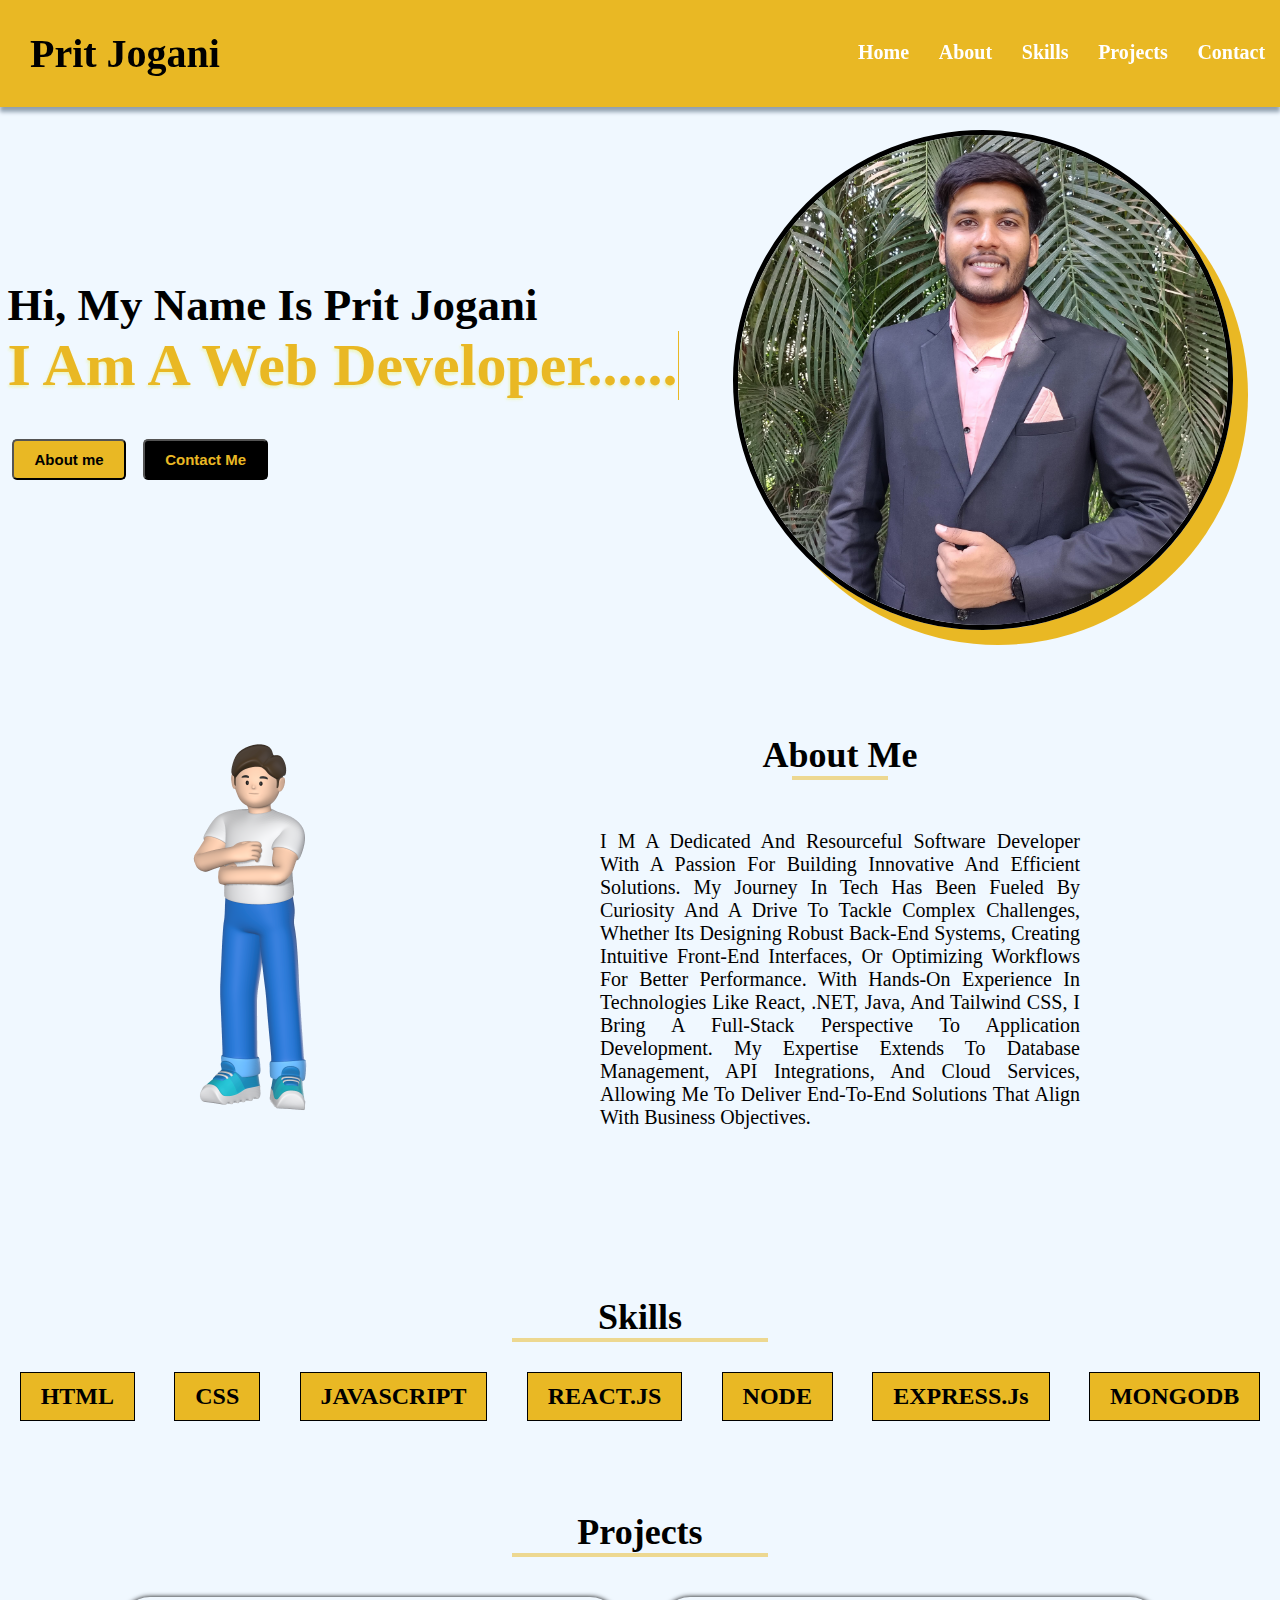
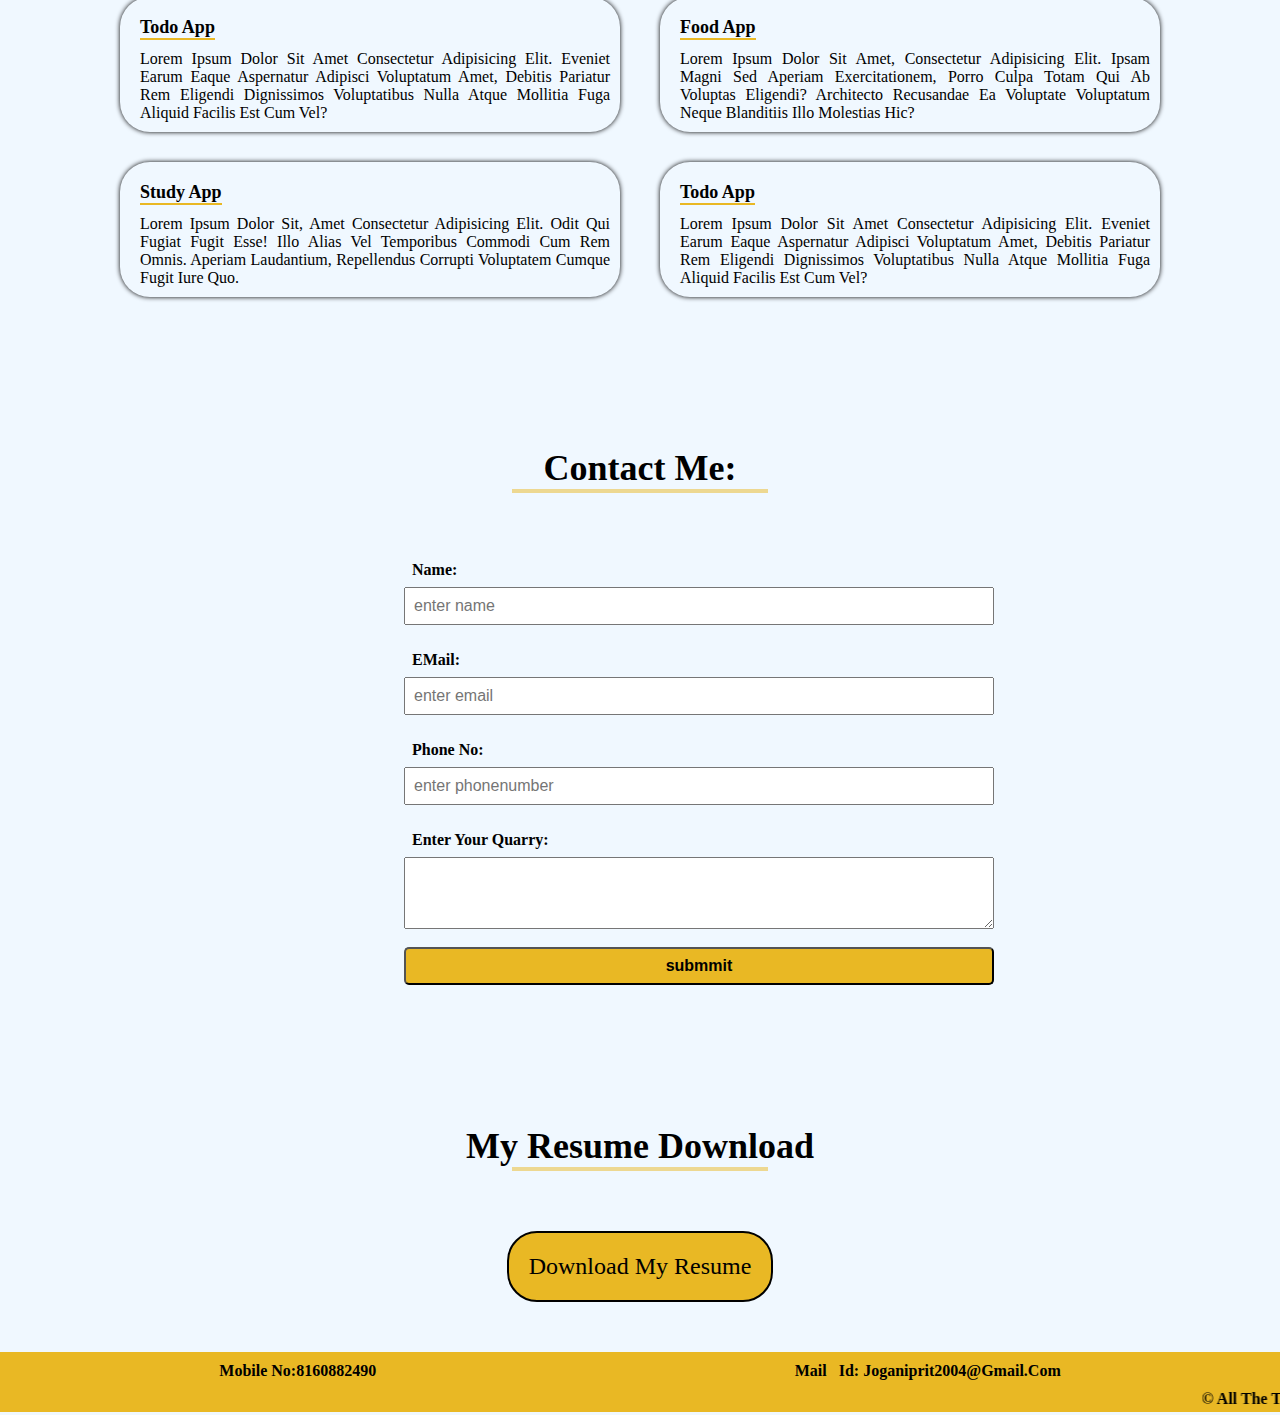
==== index.html @ 72b894ce "portfolio website complete using CSS." ====
<!DOCTYPE html>
<html lang="en">
<head>
    <meta charset="UTF-8">
    <meta name="viewport" content="width=device-width, initial-scale=1.0">
    <title>prit jogani</title>
    <link rel="stylesheet" href="./portfolio/style.css">
</head>
<body>
    <header class="navigation">
        <nav>                       
            <div class="logo">
                <h1>Prit Jogani</h1>
            </div>
            <div class="menu">
                <a href="/"> Home</a>
                <a href="#about">About</a>
                <a href="#skills">Skills</a>
                <a href="#projects">Projects</a>
                <a href="#contact">Contact</a>
    
            </div>
        </nav>
    </header>
    <main>

        <!-- information section here -->
        <section class="information"  >
            <div class="basic">
                <div class="nested">
                    <h2>Hi, My name is Prit Jogani</h2>
                    <h1>I am a Web Developer......</p></h1>
                    <br>
                  <button class="ab"> <a href="#about" style="text-decoration: none;  color: black;">About me</a></button></a>
                    <button class="contact">Contact Me</button>
                </div>
               
            </div>
            <div class="myimg" >
                <img src="./portfolio/images/pritjogani.jpg" class="my" alt="" width="500px" height="500px" >
            </div>    
        </section>

        <!-- about section here -->
         <section id="about" style="padding: 50px;">
            
            <div class="abouts">    
                <div class="aboutimg item1">
                    <img src="./portfolio/images/Casual Man.png" height="400px" width="400px" alt="" class="aboutimg">
                </div>
                <div class="aboutdescription item2" >
                    <h1 class="heading">About me</h1>
                   
            <hr>
                    <p class="aboutpera">  I m a dedicated and resourceful Software Developer with a passion for building innovative and efficient solutions. My journey in tech has been fueled by curiosity and a drive to tackle complex challenges, whether its designing robust back-end systems, creating intuitive front-end interfaces, or optimizing workflows for better performance.
                        With hands-on experience in technologies like React, .NET, Java, and Tailwind CSS, I bring a full-stack perspective to application development. My expertise extends to database management, API integrations, and cloud services, allowing me to deliver end-to-end solutions that align with business objectives.
                                 
                                       </p>
                </div>
            </div>
           
      
          
         </section>
         <br>

         <!-- skills section here  -->
          <section id="skills" >
            <h1 class="heading" >Skills</h1>
            <hr style="margin-bottom: 30px;">
            <div class="skill">
                
            <h2>HTML</h2> 
            <h2>CSS</h2> 
            <h2>JAVASCRIPT</h2>
            <h2>REACT.JS</h2>
            <h2>NODE</h2>
            <h2>EXPRESS.js</h2>
            <h2>MONGODB</h2>
        </div>
          </section>

          <!-- projects section here  -->
           <section id="projects">
            <h1 class="heading" >projects</h1>
            <hr>
            <div class="projectitem">
            <div class="griditem flexbox">
                <p class="title">todo app</p>
                <p class="gridpera">Lorem ipsum dolor sit amet consectetur adipisicing elit. Eveniet earum eaque aspernatur adipisci voluptatum amet, debitis pariatur rem eligendi dignissimos voluptatibus nulla atque mollitia fuga aliquid facilis est cum vel?</p>
               
            </div>
            <div class="griditem">
                <p class="title">food app</p>
                <p class="gridpera">Lorem ipsum dolor sit amet, consectetur adipisicing elit. Ipsam magni sed aperiam exercitationem, porro culpa totam qui ab voluptas eligendi? Architecto recusandae ea voluptate voluptatum neque blanditiis illo molestias hic? </p>
                
            </div>
          
            <div class="griditem">
                <p class="title">study app</p>
                <p class="gridpera">Lorem ipsum dolor sit, amet consectetur adipisicing elit. Odit qui fugiat fugit esse! Illo alias vel temporibus commodi cum rem omnis. Aperiam laudantium, repellendus corrupti voluptatem cumque fugit iure quo.</p>
            </div>
            <div class="griditem">
                <p class="title">todo app</p>
                <p class="gridpera">Lorem ipsum dolor sit amet consectetur adipisicing elit. Eveniet earum eaque aspernatur adipisci voluptatum amet, debitis pariatur rem eligendi dignissimos voluptatibus nulla atque mollitia fuga aliquid facilis est cum vel?</p>
            </div>
       
            </div>
            
           </section>

           <!-- contact section here  -->
            <section class="contacts">
                <h1 class="heading">contact me:</h1>
                <hr>
                <form action="" method="GET">
                    <div class="forminfo">
                        
                    <label for="username">name:</label>
                    <input type="text" name="username" id="username" placeholder="enter name" >
                    <br>
                    <label for="email">EMail:</label>
                    <input type="email" placeholder="enter email" id="email" >
                    <br>
                    <label for="phone">Phone no:</label>
                    <input type="text" name="number" id="phone" placeholder="enter phonenumber" >
                    <br>
                   <label for="textarea" >enter your quarry:</label>
                    <textarea name="" id="textarea" rows="3" cols="10"></textarea>
                    <br>
                  <input type="submit" value="submmit" style="width: 50%; border-radius: 5px;" class="button" >
                </div>
                </form>
            </section>
           

<!-- resume section here    -->
 <section >
    <h1 class="heading" style="text-transform: capitalize ;">my resume download </h1>
    <hr>
    <div class="resume">
    <a href="../portfolio/pritjoganiresume.pdf" download class="resumetext">download my resume</a>
</div>
 </section>

    </main>
    <footer >
        <div style="display: flex; justify-content: space-around;" class="info">
        <p>mobile no:8160882490</p>
        <p>mail &nbsp; id: joganiprit2004@gmail.com </p>
    </div>
    <div>
        <marquee scorlldelay="10" scrollamount="10">
            <p>&copy; all the terms and codition applied </p>
        </marquee>
    </div>

    </footer>

</body>
</html>
---- portfolio/style.css ----
*{
    margin: 0;
    padding: 0;
    box-sizing: border-box;
    scroll-behavior: smooth;
    
    
    
}
body::-webkit-scrollbar{
  display: none;
  
}

body{
    margin: 0;
    padding: 0;
text-transform: capitalize;
    width: 100vw;
    height: 100vh;  
    background-color: aliceblue; 
    font-family: 'Georgia', serif;
}
section{
  padding-top: 90px;
}
p{
  font-size: 16px;

}

/* navigation bar starts here  */
.navigation{     
  position: fixed;
  top: 0;
  left: 0;
  width: 100vw;
  z-index: 1;
    background: #e9b824;
    
    box-shadow: 0 5px 4px rgba(146 , 161, 176, 1);   

}

nav  {
  
    display: flex;
    flex-direction: row;
    align-items: center;
}

.logo{
    
  flex-grow: 4;
    font-size: 20px;
    margin: 30px;
 
  
}
.menu{
    display: flex;
    flex-wrap: wrap;
    flex-grow: 1;
    padding: 0;
    margin: 0;
    justify-content: space-around;
    align-items: start;

}
 header nav div  a{
   
    text-decoration: none;
    
    padding-bottom: 3px;
    font-size: 20px;
    color: #ffffff;
    font-weight: bold;
    transition: ease-in 0.5s;
}
 header nav .menu  a:hover {
    
    font-size: 25px;
    border-bottom:  1px solid black;
    color: black;
    
  }


  /* information section start here.  */
.information{
    display: flex;
    justify-content: space-around;
    flex-wrap: wrap;
    background-color: aliceblue;
    padding-top: 80px;
    
}
.information .my{
    border-radius: 50%;
    position: relative;
    box-shadow: 15px 15px  #e9b824;
    border: 5px solid black;
   animation: moveBox 3s ease-in 2s infinite alternate forwards;  
   
    
}
@keyframes moveBox {

  100% {
    
    box-shadow: -15px -15px  #e9b824;
    
  }
}

.basic{
    display: flex;
    align-items: center;
    flex-wrap: wrap;
    justify-content: space-around;
   
    padding: 50px 40px 50px 0px;;
}

.nested{
    font-size: 30px;
}

.myimg{
 padding: 50px 40px 50px 0px;;
}

 /* @media (max-width: 601px)  {
    #projects div{
        display: grid;
        grid-template-columns: repeat(1,1fr);
         grid-template-rows: repeat(4,1fr);
        
    } 
    body{
        background-color: black;
    }
}  */

.information h1{
  color: aliceblue;
  font-weight: bold;
  text-shadow: -1px 2px 3px rgba(236, 247, 76,0.2);
  position: relative;
}


.information h1::before{
  content: "I am a Web Developer......";
  position: absolute;
  color: #e9b824;
  border-right: 1px solid #e9b824;
  overflow: hidden;
  animation: textr 2s linear infinite alternate;
  text-wrap: nowrap;


}
@keyframes textr {
  0%{
      width: 0%;
  }
  100%{
   
      width: 100%;
  }
  180%{
    
  }
}

.ab , .contact{
  padding: 10px 20px;
  border-radius: 5px;
  background-color: black;
  color: #e9b824;
  font-weight: bold;
  font-size: 15px;
  margin: 5px;
}

.ab , .contact:hover{
  background-color: #e9b824;
  color: black;
}




/* about section start here. */

.heading{
  font-size: 36px;
 text-align: center;
}
hr{
  width: 20%;
  margin-left: 40%; 
  opacity: 0.5;
  margin-bottom: 10px;
  border: 2px solid #e9b824;
}

.abouts{
  display: inline-flex;
  flex-direction: row;
flex-wrap: wrap;
animation: aboutss  3s normal forwards;

 
}

@keyframes aboutss  {
  0%{
    transform: translateY(0);
    opacity: 0;
  }

  100%{
    transform: translateY(40px);
    opacity: 0.8;
  
  }
  
}


.item1{
  flex: 1;
}
.item2{
  flex: 2;
  padding: 100px;
  padding: 0px 150px;
}
.aboutdescription{
  box-sizing: border-box;
  text-align: justify;
}
.aboutpera{
  margin-top: 50px;
  font-size: 20px;
}



/* skills seciton start here  */
.skill{
  display: flex;
  flex-wrap: wrap;
 align-items: start;
justify-content: space-around;
animation: fors 3s infinite forwards;


  
}
@keyframes fors  {
  0%{
    transform: translatex(0);
    opacity: 0;
  }

  100%{
    transform: translatex(5px);
    opacity: 0.8;
    
  
  }
  
}
.skill h2{
  padding: 10px 20px;
  border: 1px solid black;
  display: inline-block;
  background-color: #e9b824;
}


/* projects section start here  */
.projectitem{
  display: grid;
  grid-template-rows: repeat(2,1fr);
  grid-template-columns: repeat(2,1fr);
  padding:  30px;
  margin: 0px 70px;
}
.griditem{
  
  box-sizing: border-box;
  text-align: justify;
  box-shadow: 0px 0px 5px black;
  margin: 0px 20px 30px 20px;
  border-radius: 30px;
  animation: aboutss  2s alternate forwards;
}
.gridpera{
  margin: 10px;
  margin-left: 20px;
  

 
}
.title{
  display: inline-block;
  font-weight: bold;
  font-size: large;
  margin-top: 20px;
  margin-left: 20px;
  border-bottom: 2px solid #e9b824;
  text-transform: capitalize;
  
}
.griditem:hover{
  scale: 1.1;
  transition: all 2s ease;
  background-color: #e9b824;

  opacity: 0.8;
}


/* contact section start here  */
form{
  display: flex;
  flex-direction: column;
  align-content: space-around;

 
  
}
.forminfo{
  display: flex;
  flex-direction: column;
 align-items: start;
  padding: 50px;
   
}
label{
  
  font-weight: bold;
  font-size: 16px;
  padding: 8px;
  margin-left: 30%;
  
}
input , textarea{
  display: inline;
  font-size: 16px;
  align-content: space-around;
  width: 50%;
  padding: 8px;
  margin-left: 30%;
 
}
.button{
  background-color: #e9b824;
  font-weight: bold;

}
.button:hover{
  background-color: black;
  color: #e9b824;
  font-weight: bold;
  transition: 1s ease;
}



/* resume section start here  */
.resume{
  display: flex;
  padding: 50px;
  width: 100%;
  align-items: center;
  justify-content: center;
  text-decoration: none;

  font-size: x-large;


}

.resumetext{
  text-decoration: none;
  color: black;
  padding: 20px;
  border: 2px solid black;
  background-color: #e9b824;
  text-transform: capitalize;
  border-radius: 30px;
}


/* footer section start here  */
footer{
  display: flex;
  flex-direction: column;
  background-color: #e9b824;
  text-transform: capitalize;
  font-weight: bold;
  

}
footer .info{
  padding: 10px;
  
}


@media (max-width: 780px) {
*{
  padding: auto 0px;
}
body{
  padding-top: 90px;
}
  .projectitem{
    display: grid;
    grid-template-rows: repeat(4,1fr);
    grid-template-columns: repeat(1,1fr);
    padding:  30px;
    margin: 0px 70px;
  }
  .my{
    width: 250px;
    height: 250px;
  }
  .aboutdescription{
    padding: 0px 50px;
    box-sizing: border-box;
    text-align: justify;
  }
  .h2{
    margin-bottom: 10px;
  }
   .basic{
    padding: 0px;
  }
  .aboutimg{
    width: 200px;
    height: 200px;
    order: 2;
    margin-top: 20px;
  }
  .aboutdescription{
    order: 1;
    width: 100%;
    padding:  0px;
  }
  h1{
    font-size: 20px;
  }
  .projectitem{
    width: 100%;
    padding: 0px 0px;
    margin: 0px;
  }
  .contacts{
    margin: 20px;
  }

  label,input , textarea{
    margin: 0%;
    width: 100%;
    text-transform: capitalize;
   
   
  }
  .forminfo{
    width: 100%;
    padding: 0px;
    margin: 0%;
  }
  .skill{
    display: grid;
    grid-template-columns: repeat(1,1fr);
    grid-template-rows: repeat(7,1fr);
    margin: 0px 20px;
  }

  .myimg{
    order: 1;
  }
  .basic{
    order: 2;
  }
}
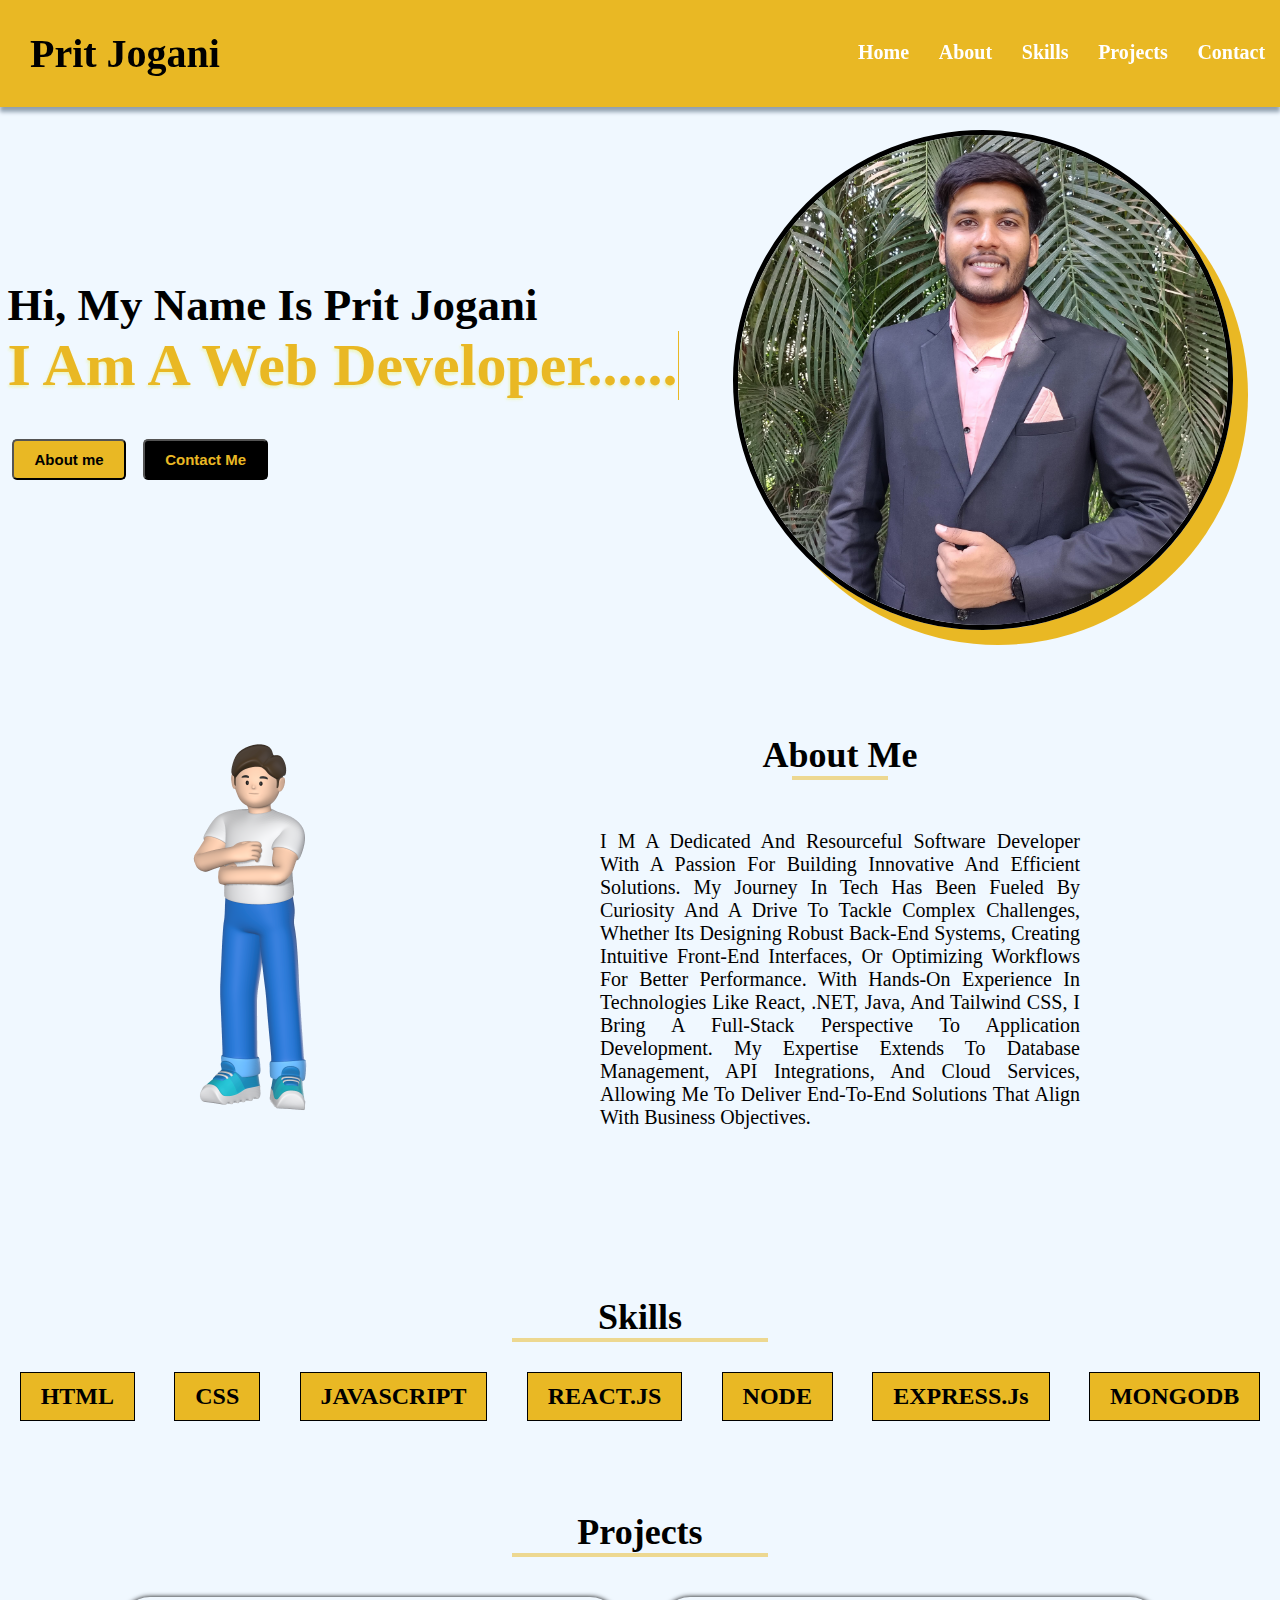
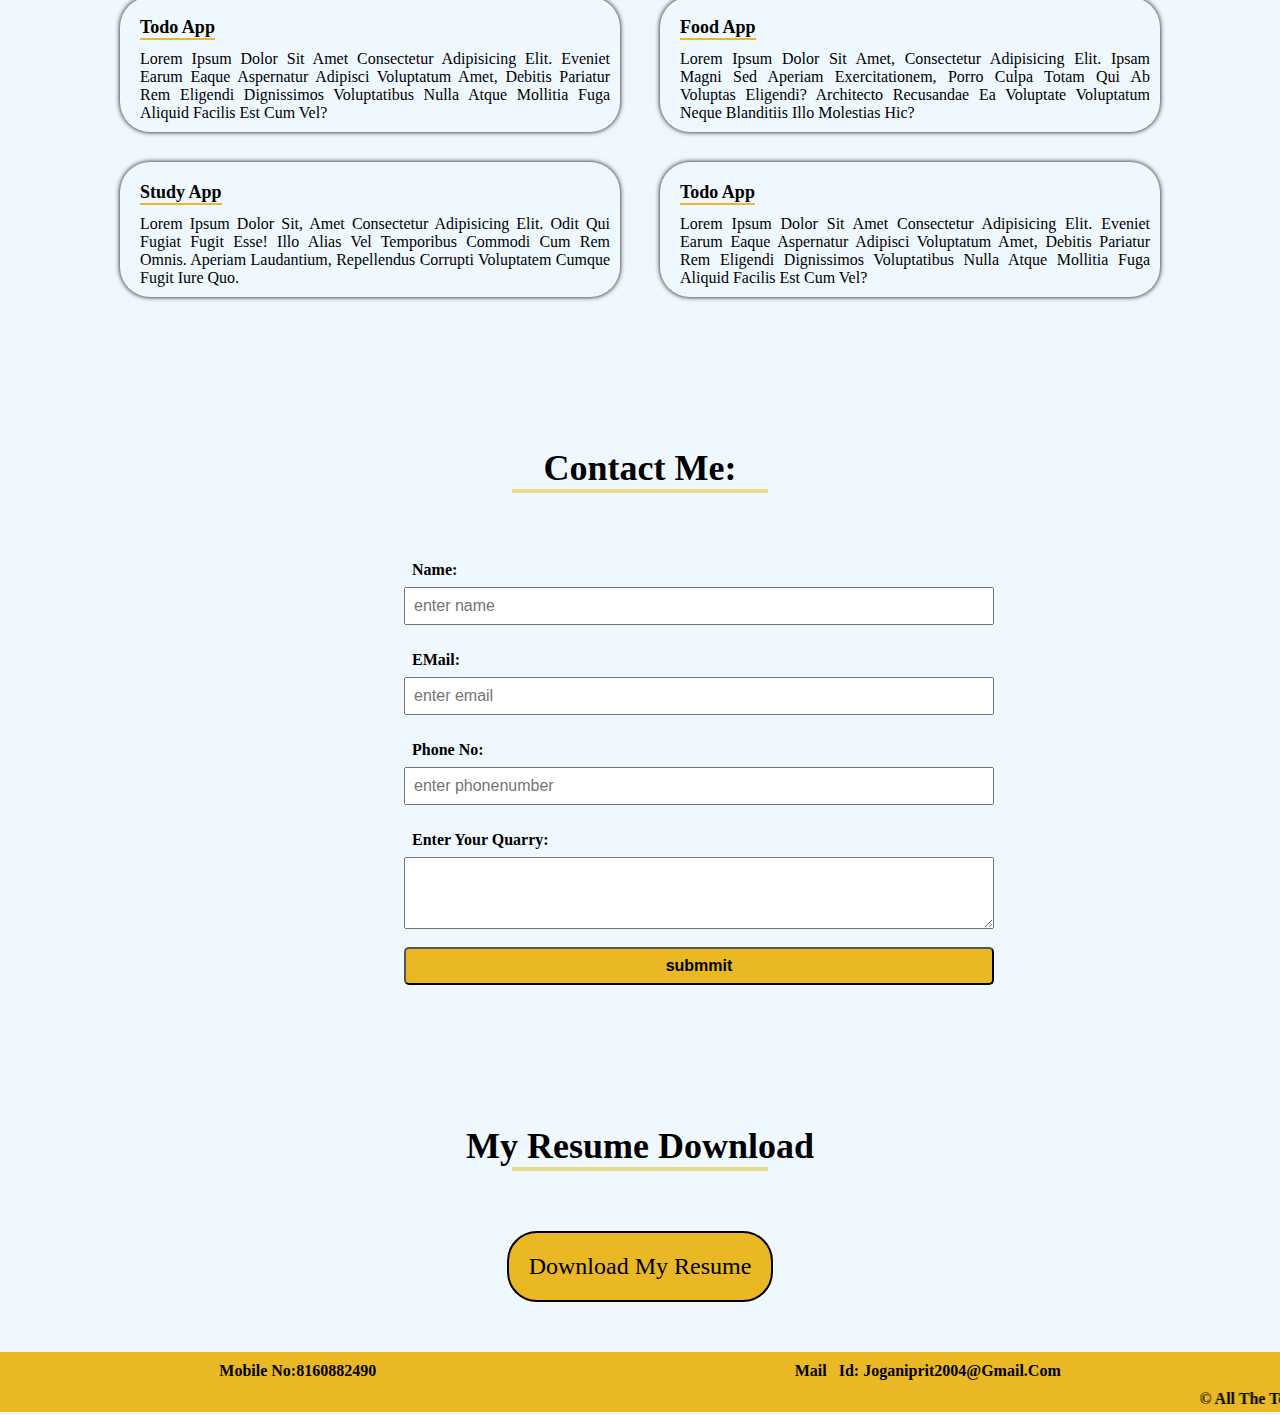
==== commit b1114131: "add toggle button and complete form validations" ====
--- a/index.html
+++ b/index.html
@@ -5,6 +5,7 @@
     <meta name="viewport" content="width=device-width, initial-scale=1.0">
     <title>prit jogani</title>
     <link rel="stylesheet" href="./portfolio/style.css">
+    <link rel="stylesheet" href="https://cdnjs.cloudflare.com/ajax/libs/font-awesome/6.7.2/css/all.min.css" integrity="sha512-Evv84Mr4kqVGRNSgIGL/F/aIDqQb7xQ2vcrdIwxfjThSH8CSR7PBEakCr51Ck+w+/U6swU2Im1vVX0SVk9ABhg==" crossorigin="anonymous" referrerpolicy="no-referrer" />
 </head>
 <body>
     <header class="navigation">
@@ -12,14 +13,32 @@
             <div class="logo">
                 <h1>Prit Jogani</h1>
             </div>
-            <div class="menu">
+            <div class="menu" >
                 <a href="/"> Home</a>
                 <a href="#about">About</a>
                 <a href="#skills">Skills</a>
                 <a href="#projects">Projects</a>
                 <a href="#contact">Contact</a>
-    
-            </div>
+            </div>
+            <i class="fa-solid fa-bars "id="iconn" onclick="showmenu()"></i>
+            <script>
+                function showmenu(){
+                 document.querySelector('.sidebar').style.display = 'block';
+                }
+                function hidemenu(){
+                 document.querySelector('.sidebar').style.display = 'none';
+                }
+            </script>
+            <div>               
+                <div class="sidebar">
+                    <a href="/">Home</a>
+                    <a href="#about">About</a>
+                    <a href="#skills">Skills</a>
+                    <a href="#projects">Projects</a>
+                    <a href="#contact">Contact</a>
+                    <i class="fa-solid fa-x cross" onclick="hidemenu()"></i>
+
+                </div>
         </nav>
     </header>
     <main>
@@ -34,7 +53,7 @@
                   <button class="ab"> <a href="#about" style="text-decoration: none;  color: black;">About me</a></button></a>
                     <button class="contact">Contact Me</button>
                 </div>
-               
+                            
             </div>
             <div class="myimg" >
                 <img src="./portfolio/images/pritjogani.jpg" class="my" alt="" width="500px" height="500px" >
@@ -118,15 +137,19 @@
                         
                     <label for="username">name:</label>
                     <input type="text" name="username" id="username" placeholder="enter name" >
+                    <span class="usererr"></span>
                     <br>
                     <label for="email">EMail:</label>
                     <input type="email" placeholder="enter email" id="email" >
+                    <span class="emialerr"></span>
                     <br>
                     <label for="phone">Phone no:</label>
                     <input type="text" name="number" id="phone" placeholder="enter phonenumber" >
+                    <span class="numbererr"></span>
                     <br>
                    <label for="textarea" >enter your quarry:</label>
                     <textarea name="" id="textarea" rows="3" cols="10"></textarea>
+                    <span class="textareaerr"></span>
                     <br>
                   <input type="submit" value="submmit" style="width: 50%; border-radius: 5px;" class="button" >
                 </div>
@@ -158,4 +181,110 @@
     </footer>
 
 </body>
+<script>
+const hamburger = document.querySelector('.icon');
+const menubar = document.querySelector('.menu');
+const cross = document.querySelector('.cross');
+hamburger.addEventListener('click',()=>{
+    hamburger.classList.toggle('active');
+    menubar.classList.toggle('active');
+    cross.classList.remove('active');
+    })
+
+
+    cross.addEventListener('click',()=>{
+    hamburger.classList.remove('active');
+    })
+
+      
+
+
+let name = document.getElementById('username');
+let email = document.getElementById('email');
+let phone = document.getElementById('phone');
+let textarea = document.getElementById('textarea');
+let button = document.querySelector('.button');
+
+let usererr = document.querySelector('.usererr');
+let emailerr = document.querySelector('.emialerr');
+let numbererr = document.querySelector('.numbererr');
+let textareaerr = document.querySelector('.textareaerr');
+
+
+name.addEventListener('focusout',()=>{
+    let nameval = name.value.trim();
+    if(nameval.length < 3){
+        usererr.innerHTML = 'name must be 3 character long';
+        name.style.border = '3px solid red';
+        name.style.backgroundColor = 'rgb(255, 0, 0, 0.2)';
+        usererr.style.color = 'red';
+    }else{
+        usererr.innerHTML = '';
+        name.style.border = '3px solid green';
+        name.style.backgroundColor = 'rgb(0, 255, 0, 0.2)';
+    }
+})
+
+email.addEventListener('focusout',()=>{
+    let emailval = email.value.trim();
+    if(emailval.includes('@') && emailval.includes('.com')){
+        emailerr.innerHTML = '';
+        email.style.border = '3px solid green';
+        email.style.backgroundColor = 'rgb(0, 255, 0, 0.2)';
+        
+    }else{
+        emailerr.innerHTML = 'email is not valid';
+        email.style.border = '3px solid red';
+        emailerr.style.color = 'red';
+        email.style.backgroundColor = 'rgb(255, 0, 0, 0.2)';
+    }
+})
+
+phone.addEventListener('focusout',()=>{
+    let phoneval = phone.value.trim();
+    if(phoneval.length < 10 && phoneval  === Number){
+        numbererr.innerHTML = 'phone number must be 10 digit long';
+        phone.style.border = '3px solid red';
+        numbererr.style.color = 'red';
+        phone.style.backgroundColor = 'rgb(255, 0, 0, 0.2)';
+    }else{
+        numbererr.innerHTML = '';
+        phone.style.border = '3px solid green';
+        phone.style.backgroundColor = 'rgb(0, 255, 0, 0.2)';
+    }
+})
+
+textarea.addEventListener('focusout',()=>{
+    let textareaval = textarea.value.trim();
+    if(textareaval.length < 10){
+        textareaerr.innerHTML = 'quarry must be 10 character long';
+        textarea.style.border = '3px solid red';
+        textarea.style.backgroundColor = 'rgb(255, 0, 0, 0.2)';
+        
+        textareaerr.style.color = 'red';
+    }else{
+        textareaerr.innerHTML = '';
+        textarea.style.border = '3px solid green';
+        textarea.style.backgroundColor = 'rgb(0, 255, 0, 0.2)';
+    }
+})
+
+button.addEventListener('click',(e)=>{
+    e.preventDefault();
+    if(name.value.trim() == '' || email.value.trim() == '' || phone.value.trim() == '' || textarea.value.trim() == ''){
+        alert('please fill the form');
+    }else{
+        alert('form submited');
+    }
+})
+
+
+
+
+
+
+
+
+</script>
+
 </html>--- a/portfolio/style.css
+++ b/portfolio/style.css
@@ -411,14 +411,40 @@
   padding: 10px;
   
 }
-
-
+.sidebar{
+  display: none;
+  flex-direction: column;
+ top: 0;
+ right: 0;
+ width: 300px;
+ position: fixed;
+ align-items: center;
+background-color: #e9b824;
+color: black;
+height: 50vh;
+margin-top: 80px;
+padding: 50px;
+width: 100vw;
+}
+.sidebar a{
+  text-decoration: none;
+  flex-direction: column;
+  display: block;
+}
+#iconn{
+  display: none;
+}
 @media (max-width: 780px) {
 *{
   padding: auto 0px;
 }
-body{
-  padding-top: 90px;
+
+#iconn{
+  display: block;
+}
+.menu{
+  display: none;
+  
 }
   .projectitem{
     display: grid;
@@ -468,7 +494,7 @@
   label,input , textarea{
     margin: 0%;
     width: 100%;
-    text-transform: capitalize;
+    
    
    
   }
@@ -490,5 +516,5 @@
   .basic{
     order: 2;
   }
-}
-
+  
+}